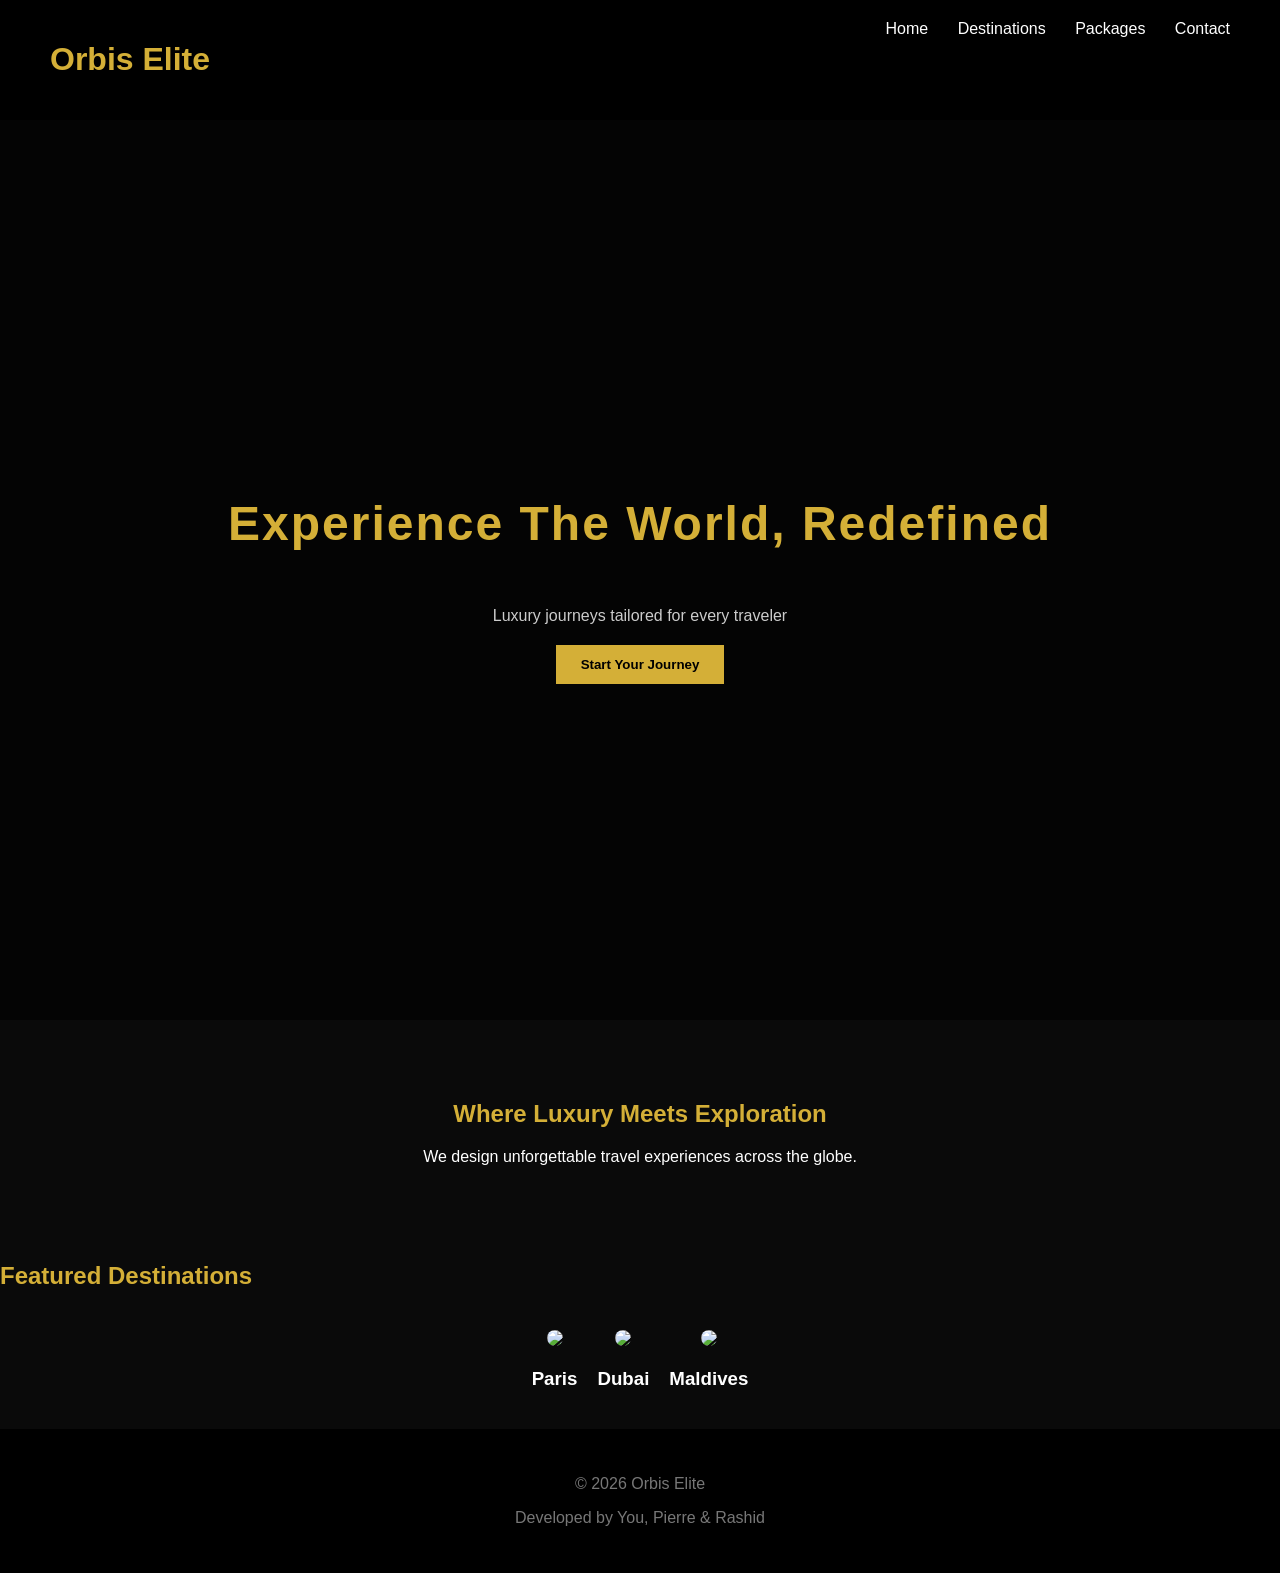
==== index.html @ 08ec7aa3 "Add files via upload" ====
<!DOCTYPE html>
<html lang="en">
<head>
    <meta charset="UTF-8">
    <title>Orbis Elite</title>
    <link rel="stylesheet" href="style.css">
</head>
<body>

<!-- NAVBAR -->
<header>
    <h1>Orbis Elite</h1>
    <nav>
        <a href="#">Home</a>
        <a href="#">Destinations</a>
        <a href="#">Packages</a>
        <a href="#">Contact</a>
    </nav>
</header>

<!-- HERO -->
<section class="hero">
    <div class="overlay">
        <h2>Experience The World, Redefined</h2>
        <p>Luxury journeys tailored for every traveler</p>
        <button>Start Your Journey</button>
    </div>
</section>

<!-- TAGLINE -->
<section class="tagline">
    <h2>Where Luxury Meets Exploration</h2>
    <p>We design unforgettable travel experiences across the globe.</p>
</section>

<!-- DESTINATIONS -->
<section class="destinations">
    <h2>Featured Destinations</h2>

    <div class="cards">
        <div class="card">
            <img src="https://source.unsplash.com/300x200/?paris">
            <h3>Paris</h3>
        </div>

        <div class="card">
            <img src="https://source.unsplash.com/300x200/?dubai">
            <h3>Dubai</h3>
        </div>

        <div class="card">
            <img src="https://source.unsplash.com/300x200/?maldives">
            <h3>Maldives</h3>
        </div>
    </div>
</section>

<!-- FOOTER -->
<footer>
    <p>© 2026 Orbis Elite</p>
    <p>Developed by You, Pierre & Rashid</p>
</footer>

</body>
</html>
---- style.css ----
body {
    margin: 0;
    font-family: 'Segoe UI', sans-serif;
    background: #0a0a0a;
    color: white;
}

/* NAVBAR */
header {
    display: flex;
    justify-content: space-between;
    padding: 20px 50px;
    background: black;
}

header h1 {
    color: #d4af37;
}

nav a {
    color: white;
    margin-left: 25px;
    text-decoration: none;
    transition: 0.3s;
}

nav a:hover {
    color: #d4af37;
}

/* HERO */
.hero {
    height: 100vh;
    background: url('https://source.unsplash.com/1600x900/?luxury,travel') center/cover;
}

.overlay {
    height: 100%;
    background: rgba(0,0,0,0.6);
    display: flex;
    flex-direction: column;
    justify-content: center;
    align-items: center;
    text-align: center;
}

.overlay h2 {
    font-size: 3rem;
    letter-spacing: 2px;
}

.overlay p {
    color: #ccc;
    margin-bottom: 20px;
}

/* BUTTON */
button {
    padding: 12px 25px;
    background: #d4af37;
    border: none;
    cursor: pointer;
    font-weight: bold;
}

button:hover {
    background: white;
}

/* TAGLINE */
.tagline {
    text-align: center;
    padding: 60px 20px;
}

h2 {
    color: #d4af37;
}

/* DESTINATIONS */
.cards {
    display: flex;
    justify-content: center;
    gap: 20px;
    padding: 20px;
}

.card {
    text-align: center;
    transition: 0.4s;
}

.card img {
    width: 220px;
    border-radius: 10px;
    transition: 0.4s;
}

/* HOVER EFFECT */
.card:hover img {
    transform: scale(1.1);
}

.card:hover {
    transform: translateY(-10px);
}

/* FOOTER */
footer {
    text-align: center;
    padding: 30px;
    background: black;
    color: #777;
}
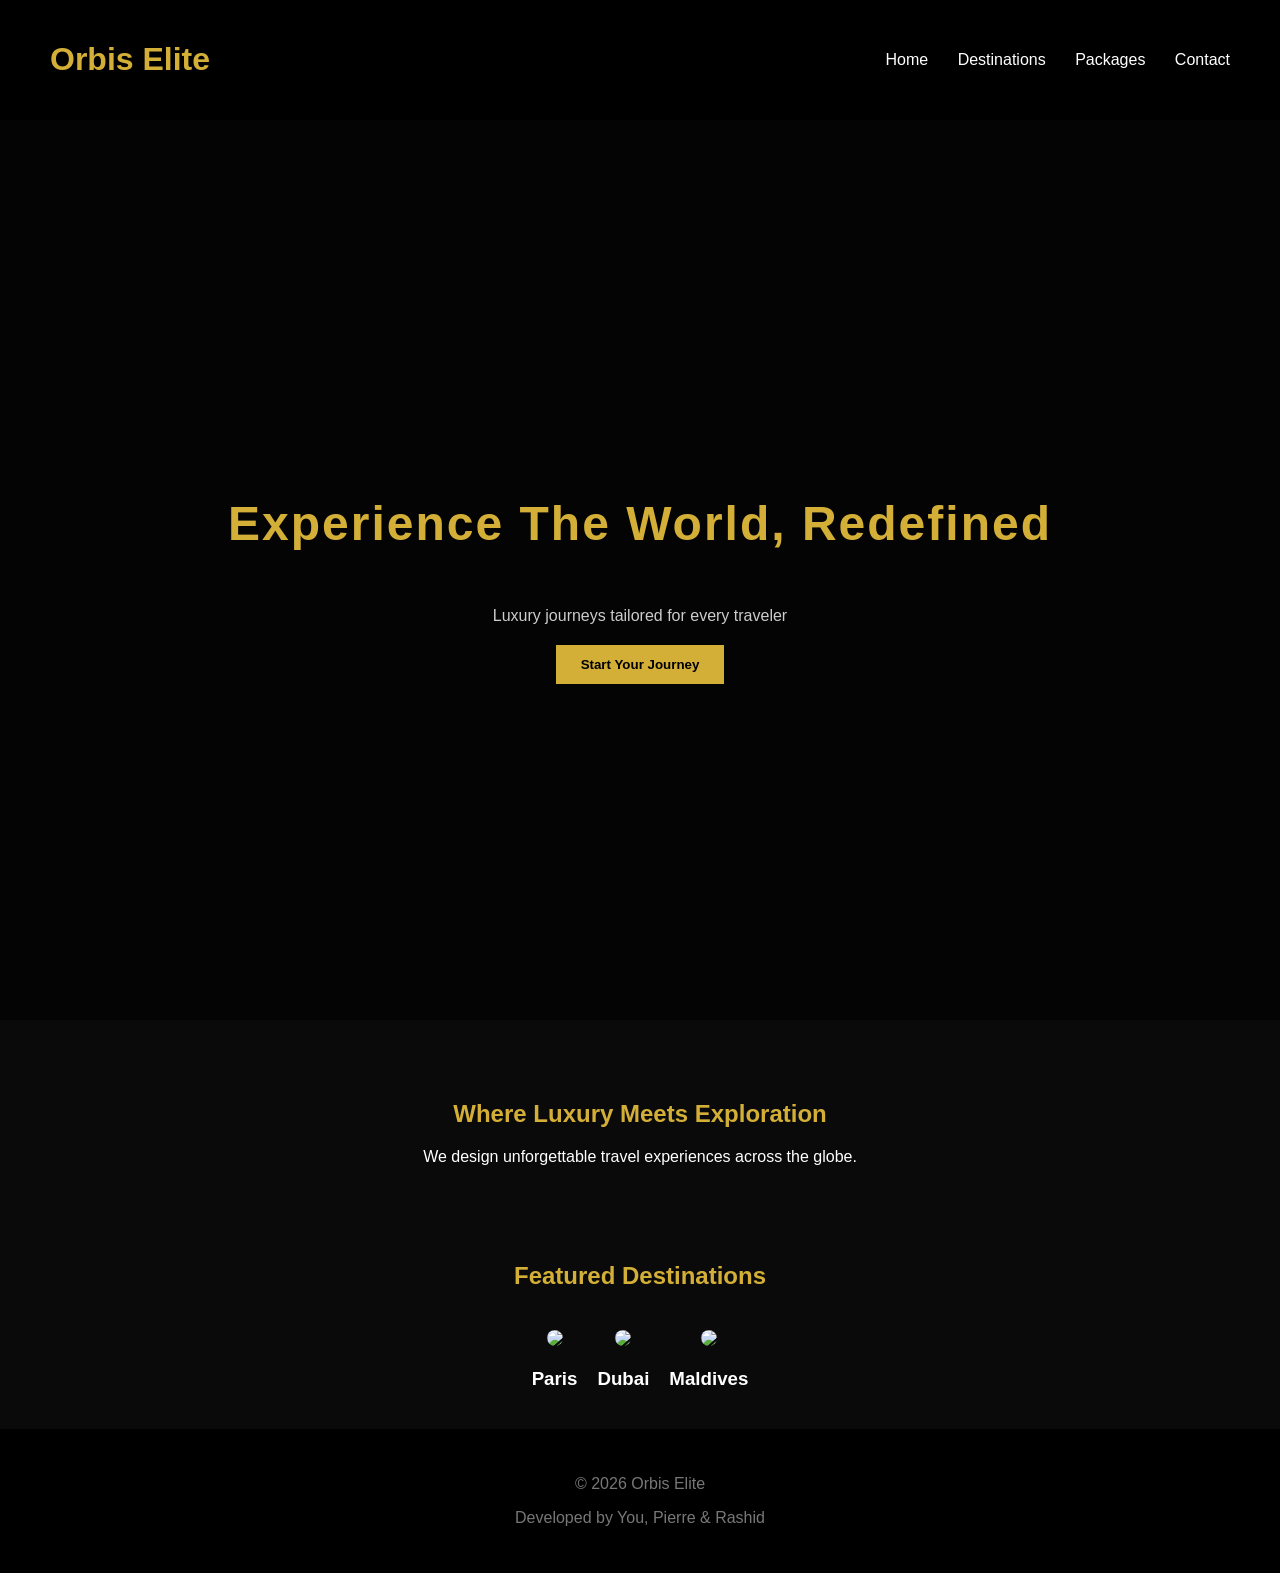
==== commit 7ab0daf6: "destinations page done!!" ====
--- a/index.html
+++ b/index.html
@@ -11,8 +11,8 @@
 <header>
     <h1>Orbis Elite</h1>
     <nav>
-        <a href="#">Home</a>
-        <a href="#">Destinations</a>
+        <a href="index.html">Home</a>
+        <a href="destinations.html">Destinations</a>
         <a href="#">Packages</a>
         <a href="#">Contact</a>
     </nav>
@@ -39,17 +39,17 @@
 
     <div class="cards">
         <div class="card">
-            <img src="https://source.unsplash.com/300x200/?paris">
+            <img src="https://images.unsplash.com/photo-1499856871958-5b9627545d1a?w=300">
             <h3>Paris</h3>
         </div>
 
         <div class="card">
-            <img src="https://source.unsplash.com/300x200/?dubai">
+            <img src="https://images.unsplash.com/photo-1512453979798-5ea266f8880c?w=300">
             <h3>Dubai</h3>
         </div>
 
         <div class="card">
-            <img src="https://source.unsplash.com/300x200/?maldives">
+            <img src="https://images.unsplash.com/photo-1514282401047-d79a71a590e8?w=300">
             <h3>Maldives</h3>
         </div>
     </div>
--- a/style.css
+++ b/style.css
@@ -8,6 +8,7 @@
 /* NAVBAR */
 header {
     display: flex;
+    align-items: center;
     justify-content: space-between;
     padding: 20px 50px;
     background: black;
@@ -31,7 +32,9 @@
 /* HERO */
 .hero {
     height: 100vh;
-    background: url('https://source.unsplash.com/1600x900/?luxury,travel') center/cover;
+    background: url('https://images.unsplash.com/photo-1476514525535-07fb3b4ae5f1?w=1600') center/cover;
+    background-attachment: fixed;
+    position: relative;
 }
 
 .overlay {
@@ -75,6 +78,7 @@
 
 h2 {
     color: #d4af37;
+    text-align: center;
 }
 
 /* DESTINATIONS */
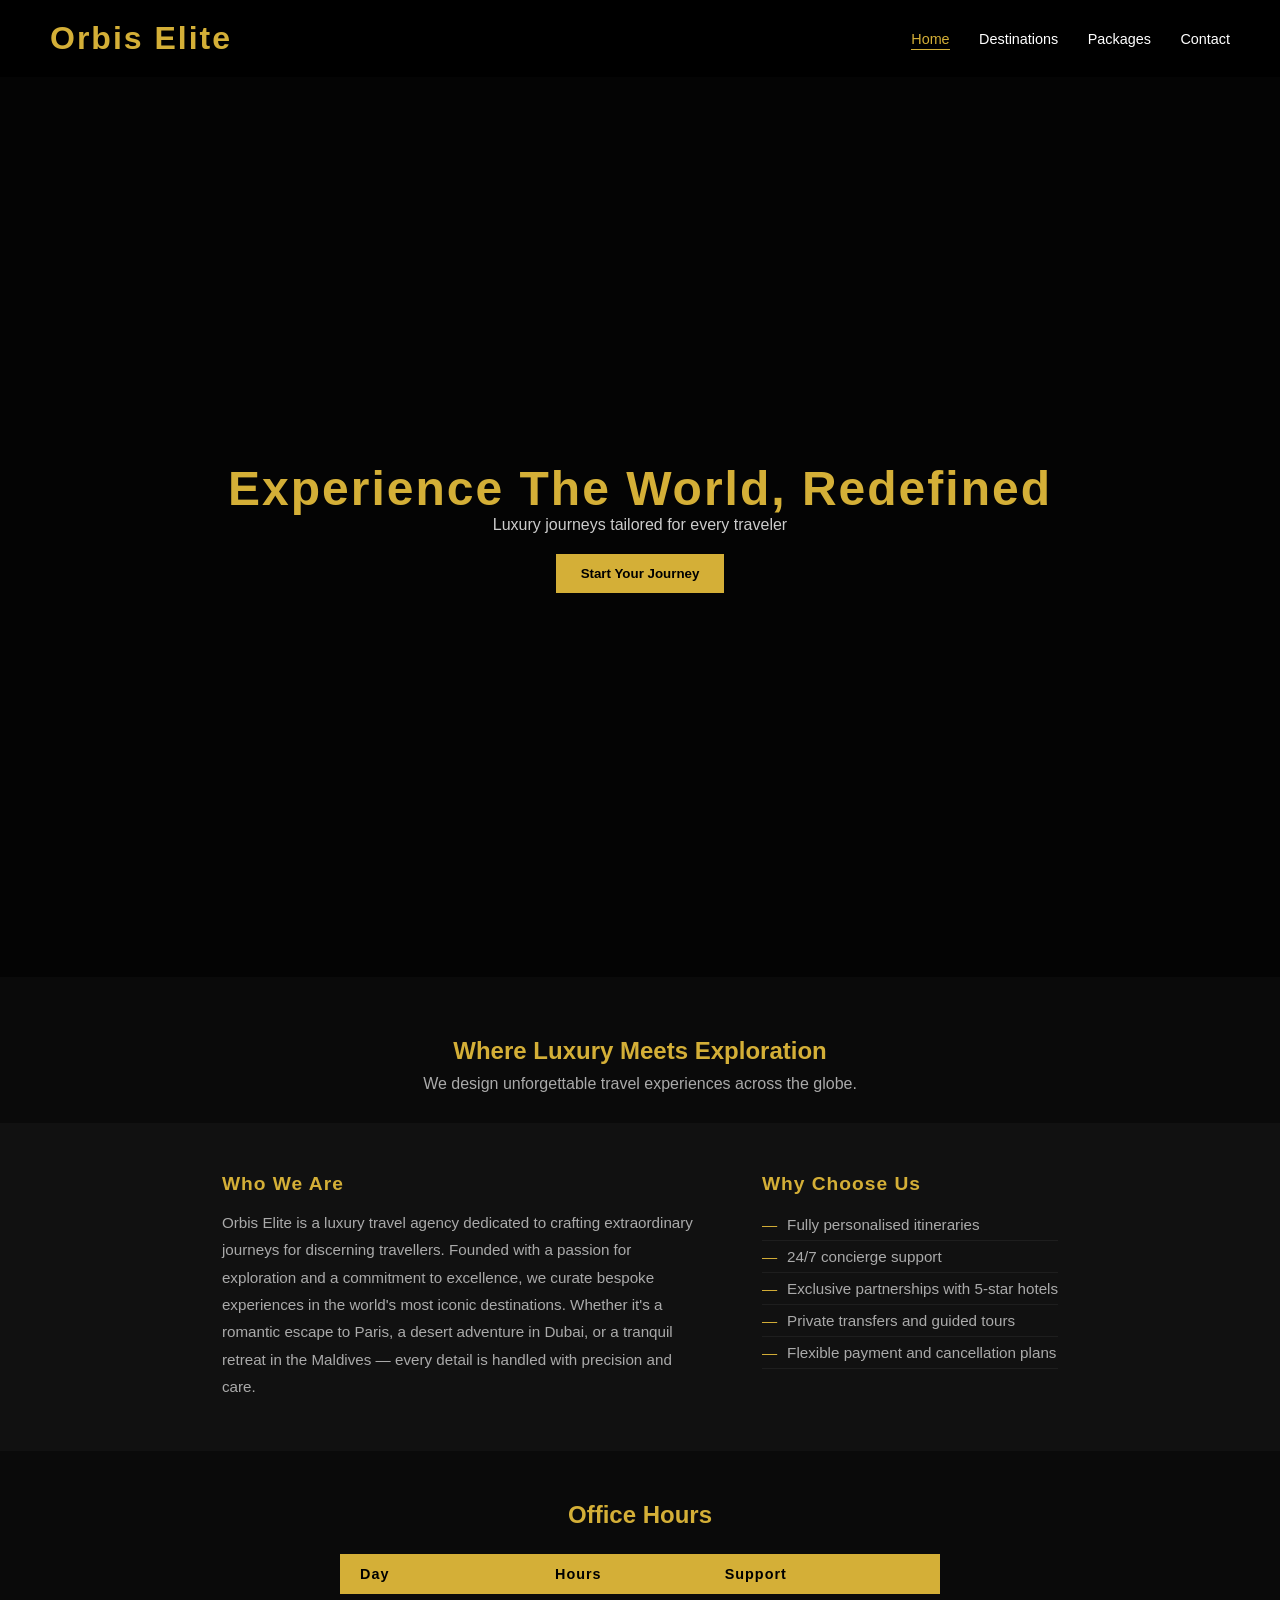
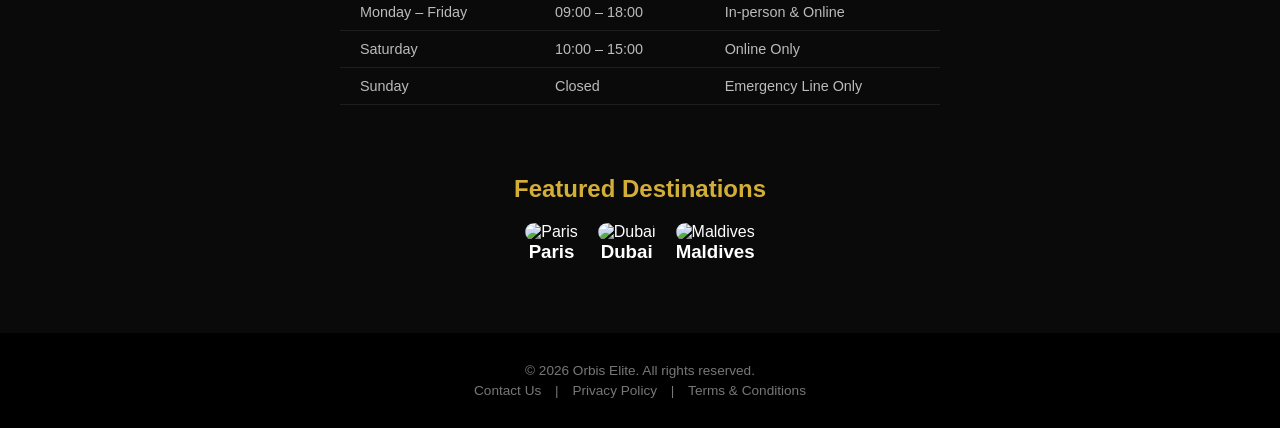
==== commit a15af2ff: "complete" ====
--- a/index.html
+++ b/index.html
@@ -11,10 +11,10 @@
 <header>
     <h1>Orbis Elite</h1>
     <nav>
-        <a href="index.html">Home</a>
+        <a href="index.html" class="active">Home</a>
         <a href="destinations.html">Destinations</a>
-        <a href="#">Packages</a>
-        <a href="#">Contact</a>
+        <a href="packages.xml">Packages</a>
+        <a href="contact.html">Contact</a>
     </nav>
 </header>
 
@@ -33,23 +33,65 @@
     <p>We design unforgettable travel experiences across the globe.</p>
 </section>
 
-<!-- DESTINATIONS -->
+<!-- ABOUT: paragraph + list -->
+<section class="about-section">
+    <div class="about-text">
+        <h3>Who We Are</h3>
+        <p>Orbis Elite is a luxury travel agency dedicated to crafting extraordinary journeys for discerning travellers. Founded with a passion for exploration and a commitment to excellence, we curate bespoke experiences in the world's most iconic destinations. Whether it's a romantic escape to Paris, a desert adventure in Dubai, or a tranquil retreat in the Maldives — every detail is handled with precision and care.</p>
+    </div>
+    <div class="about-list">
+        <h3>Why Choose Us</h3>
+        <ul>
+            <li>Fully personalised itineraries</li>
+            <li>24/7 concierge support</li>
+            <li>Exclusive partnerships with 5-star hotels</li>
+            <li>Private transfers and guided tours</li>
+            <li>Flexible payment and cancellation plans</li>
+        </ul>
+    </div>
+</section>
+
+<!-- OPENING HOURS TABLE -->
+<section class="hours-section">
+    <h2>Office Hours</h2>
+    <table class="hours-table">
+        <tr>
+            <th>Day</th>
+            <th>Hours</th>
+            <th>Support</th>
+        </tr>
+        <tr>
+            <td>Monday – Friday</td>
+            <td>09:00 – 18:00</td>
+            <td>In-person & Online</td>
+        </tr>
+        <tr>
+            <td>Saturday</td>
+            <td>10:00 – 15:00</td>
+            <td>Online Only</td>
+        </tr>
+        <tr>
+            <td>Sunday</td>
+            <td>Closed</td>
+            <td>Emergency Line Only</td>
+        </tr>
+    </table>
+</section>
+
+<!-- FEATURED DESTINATIONS -->
 <section class="destinations">
     <h2>Featured Destinations</h2>
-
     <div class="cards">
         <div class="card">
-            <img src="https://images.unsplash.com/photo-1499856871958-5b9627545d1a?w=300">
+            <img src="https://images.unsplash.com/photo-1499856871958-5b9627545d1a?w=300" alt="Paris">
             <h3>Paris</h3>
         </div>
-
         <div class="card">
-            <img src="https://images.unsplash.com/photo-1512453979798-5ea266f8880c?w=300">
+            <img src="https://images.unsplash.com/photo-1512453979798-5ea266f8880c?w=300" alt="Dubai">
             <h3>Dubai</h3>
         </div>
-
         <div class="card">
-            <img src="https://images.unsplash.com/photo-1514282401047-d79a71a590e8?w=300">
+            <img src="https://images.unsplash.com/photo-1514282401047-d79a71a590e8?w=300" alt="Maldives">
             <h3>Maldives</h3>
         </div>
     </div>
@@ -57,8 +99,12 @@
 
 <!-- FOOTER -->
 <footer>
-    <p>© 2026 Orbis Elite</p>
-    <p>Developed by You, Pierre & Rashid</p>
+    <p>© 2026 Orbis Elite. All rights reserved.</p>
+    <p>
+        <a href="contact.html" style="color:#777; text-decoration:none; margin: 0 10px;">Contact Us</a> |
+        <a href="#" style="color:#777; text-decoration:none; margin: 0 10px;">Privacy Policy</a> |
+        <a href="#" style="color:#777; text-decoration:none; margin: 0 10px;">Terms & Conditions</a>
+    </p>
 </footer>
 
 </body>
--- a/style.css
+++ b/style.css
@@ -1,11 +1,17 @@
+/* ===== BASE ===== */
+* {
+    margin: 0;
+    padding: 0;
+    box-sizing: border-box;
+}
+
 body {
-    margin: 0;
     font-family: 'Segoe UI', sans-serif;
     background: #0a0a0a;
     color: white;
 }
 
-/* NAVBAR */
+/* ===== NAVBAR ===== */
 header {
     display: flex;
     align-items: center;
@@ -16,6 +22,7 @@
 
 header h1 {
     color: #d4af37;
+    letter-spacing: 2px;
 }
 
 nav a {
@@ -23,13 +30,61 @@
     margin-left: 25px;
     text-decoration: none;
     transition: 0.3s;
+    font-size: 0.9rem;
 }
 
 nav a:hover {
     color: #d4af37;
 }
 
-/* HERO */
+nav a.active {
+    color: #d4af37;
+    border-bottom: 1px solid #d4af37;
+    padding-bottom: 2px;
+}
+
+/* ===== FOOTER ===== */
+footer {
+    text-align: center;
+    padding: 30px;
+    background: black;
+    color: #777;
+    font-size: 0.85rem;
+}
+
+footer p + p {
+    margin-top: 5px;
+}
+
+/* ===== BUTTONS ===== */
+button, .dest-btn {
+    padding: 12px 25px;
+    background: #d4af37;
+    border: none;
+    cursor: pointer;
+    font-weight: bold;
+    transition: background 0.3s;
+}
+
+button:hover, .dest-btn:hover {
+    background: white;
+    color: black;
+}
+
+/* ===== SHARED HEADINGS ===== */
+h2 {
+    color: #d4af37;
+    text-align: center;
+}
+
+.gold-line {
+    width: 60px;
+    height: 2px;
+    background: #d4af37;
+    margin: 14px auto 0;
+}
+
+/* ===== HOME: HERO ===== */
 .hero {
     height: 100vh;
     background: url('https://images.unsplash.com/photo-1476514525535-07fb3b4ae5f1?w=1600') center/cover;
@@ -57,31 +112,112 @@
     margin-bottom: 20px;
 }
 
-/* BUTTON */
-button {
-    padding: 12px 25px;
+/* ===== HOME: TAGLINE ===== */
+.tagline {
+    text-align: center;
+    padding: 60px 20px 30px;
+}
+
+.tagline p {
+    color: #aaa;
+    margin-top: 10px;
+}
+
+/* ===== HOME: ABOUT SECTION (paragraph + list requirement) ===== */
+.about-section {
+    display: flex;
+    justify-content: center;
+    gap: 60px;
+    padding: 50px 80px;
+    background: #111;
+    flex-wrap: wrap;
+}
+
+.about-text {
+    max-width: 480px;
+}
+
+.about-text h3 {
+    color: #d4af37;
+    font-size: 1.2rem;
+    letter-spacing: 1px;
+    margin-bottom: 14px;
+}
+
+.about-text p {
+    color: #aaa;
+    line-height: 1.8;
+    font-size: 0.95rem;
+}
+
+.about-list h3 {
+    color: #d4af37;
+    font-size: 1.2rem;
+    letter-spacing: 1px;
+    margin-bottom: 14px;
+}
+
+.about-list ul {
+    list-style: none;
+    padding: 0;
+}
+
+.about-list ul li {
+    color: #aaa;
+    font-size: 0.95rem;
+    padding: 7px 0;
+    border-bottom: 1px solid #1e1e1e;
+}
+
+.about-list ul li::before {
+    content: '—';
+    color: #d4af37;
+    margin-right: 10px;
+}
+
+/* ===== HOME: OPENING HOURS TABLE ===== */
+.hours-section {
+    padding: 50px 80px;
+    text-align: center;
+}
+
+.hours-section h2 {
+    margin-bottom: 25px;
+}
+
+.hours-table {
+    width: 100%;
+    max-width: 600px;
+    margin: 0 auto;
+    border-collapse: collapse;
+    font-size: 0.9rem;
+}
+
+.hours-table th {
     background: #d4af37;
-    border: none;
-    cursor: pointer;
-    font-weight: bold;
-}
-
-button:hover {
-    background: white;
-}
-
-/* TAGLINE */
-.tagline {
-    text-align: center;
-    padding: 60px 20px;
-}
-
-h2 {
-    color: #d4af37;
-    text-align: center;
-}
-
-/* DESTINATIONS */
+    color: black;
+    padding: 12px 20px;
+    text-align: left;
+    letter-spacing: 1px;
+}
+
+.hours-table td {
+    padding: 10px 20px;
+    border-bottom: 1px solid #1e1e1e;
+    color: #bbb;
+    text-align: left;
+}
+
+.hours-table tr:hover td {
+    background: #111;
+    color: white;
+}
+
+/* ===== HOME: DESTINATION CARDS ===== */
+.destinations {
+    padding: 20px 0 50px;
+}
+
 .cards {
     display: flex;
     justify-content: center;
@@ -100,7 +236,6 @@
     transition: 0.4s;
 }
 
-/* HOVER EFFECT */
 .card:hover img {
     transform: scale(1.1);
 }
@@ -109,10 +244,311 @@
     transform: translateY(-10px);
 }
 
-/* FOOTER */
-footer {
-    text-align: center;
-    padding: 30px;
-    background: black;
-    color: #777;
+/* ===== DESTINATIONS PAGE: HERO ===== */
+.dest-hero {
+    height: 400px;
+    background: url('https://images.unsplash.com/photo-1707343848552-893e05dba6ac?w=1600') center/cover;
+    background-attachment: fixed;
+    position: relative;
+}
+
+.dest-hero-overlay {
+    height: 100%;
+    background: rgba(0,0,0,0.6);
+    display: flex;
+    flex-direction: column;
+    justify-content: center;
+    align-items: center;
+    text-align: center;
+}
+
+.dest-hero-overlay h2 {
+    font-size: 2.4rem;
+    letter-spacing: 3px;
+}
+
+.dest-hero-overlay p {
+    color: #ccc;
+    margin-top: 10px;
+    letter-spacing: 1px;
+}
+
+/* ===== DESTINATIONS PAGE: INTRO ===== */
+.dest-intro {
+    text-align: center;
+    padding: 55px 20px 30px;
+}
+
+.dest-intro p {
+    color: #aaa;
+    max-width: 560px;
+    margin: 12px auto 0;
+    line-height: 1.7;
+    font-size: 0.95rem;
+}
+
+/* ===== DESTINATIONS PAGE: CARDS GRID ===== */
+.dest-grid {
+    display: grid;
+    grid-template-columns: repeat(3, 1fr);
+    gap: 24px;
+    max-width: 1200px;
+    margin: 40px auto;
+    padding: 0 40px;
+}
+
+.dest-card {
+    background: #111;
+    border-radius: 12px;
+    overflow: hidden;
+    transition: transform 0.4s;
+    cursor: pointer;
+}
+
+.dest-card:hover {
+    transform: translateY(-10px);
+}
+
+.dest-card-img-wrap {
+    overflow: hidden;
+    height: 220px;
+}
+
+.dest-card-img {
+    width: 100%;
+    height: 220px;
+    object-fit: cover;
+    display: block;
+    transition: transform 0.5s;
+}
+
+.dest-card:hover .dest-card-img {
+    transform: scale(1.06);
+}
+
+.dest-card-body {
+    padding: 20px;
+}
+
+.region {
+    color: #888;
+    font-size: 0.78rem;
+    letter-spacing: 2px;
+    text-transform: uppercase;
+    margin-bottom: 6px;
+}
+
+.dest-card-body h3 {
+    color: #d4af37;
+    font-size: 1.2rem;
+    margin-bottom: 10px;
+    letter-spacing: 1px;
+}
+
+.dest-card-body p {
+    color: #bbb;
+    font-size: 0.88rem;
+    line-height: 1.6;
+    margin-bottom: 16px;
+}
+
+.dest-tags {
+    display: flex;
+    gap: 8px;
+    flex-wrap: wrap;
+    margin-bottom: 16px;
+}
+
+.tag {
+    background: rgba(212,175,55,0.1);
+    border: 1px solid rgba(212,175,55,0.3);
+    color: #d4af37;
+    font-size: 0.72rem;
+    padding: 3px 10px;
+    border-radius: 20px;
+    letter-spacing: 0.5px;
+}
+
+.dest-btn {
+    display: inline-block;
+    padding: 9px 20px;
+    background: transparent;
+    border: 1px solid #d4af37;
+    color: #d4af37;
+    font-size: 0.82rem;
+    font-weight: bold;
+    letter-spacing: 1px;
+    cursor: pointer;
+    transition: all 0.3s;
+    border-radius: 3px;
+}
+
+.dest-btn:hover {
+    background: #d4af37;
+    color: black;
+}
+
+/* ===== DESTINATIONS PAGE: STATS STRIP ===== */
+.highlight-strip {
+    background: #111;
+    padding: 60px 40px;
+    margin-top: 20px;
+    display: flex;
+    justify-content: center;
+    gap: 60px;
+    text-align: center;
+}
+
+.stat-num {
+    font-size: 2rem;
+    color: #d4af37;
+    font-weight: bold;
+}
+
+.stat-label {
+    color: #888;
+    font-size: 0.82rem;
+    letter-spacing: 1px;
+    text-transform: uppercase;
+    margin-top: 4px;
+}
+
+/* ===== CONTACT PAGE ===== */
+.contact-hero {
+    height: 340px;
+    background: url('https://images.unsplash.com/photo-1423666639041-f56000c27a9a?w=1600') center/cover;
+    background-attachment: fixed;
+    position: relative;
+}
+
+.contact-hero-overlay {
+    height: 100%;
+    background: rgba(0,0,0,0.6);
+    display: flex;
+    flex-direction: column;
+    justify-content: center;
+    align-items: center;
+    text-align: center;
+}
+
+.contact-hero-overlay h2 {
+    font-size: 2.4rem;
+    letter-spacing: 3px;
+}
+
+.contact-hero-overlay p {
+    color: #ccc;
+    margin-top: 10px;
+    letter-spacing: 1px;
+}
+
+.contact-body {
+    display: flex;
+    justify-content: center;
+    gap: 60px;
+    padding: 60px 80px;
+    flex-wrap: wrap;
+}
+
+.contact-info h3 {
+    color: #d4af37;
+    letter-spacing: 1px;
+    margin-bottom: 20px;
+    font-size: 1.1rem;
+}
+
+.contact-info ul {
+    list-style: none;
+    padding: 0;
+}
+
+.contact-info ul li {
+    color: #aaa;
+    font-size: 0.95rem;
+    padding: 10px 0;
+    border-bottom: 1px solid #1e1e1e;
+}
+
+.contact-info ul li span {
+    color: #d4af37;
+    margin-right: 10px;
+    font-weight: bold;
+}
+
+.contact-form h3 {
+    color: #d4af37;
+    letter-spacing: 1px;
+    margin-bottom: 20px;
+    font-size: 1.1rem;
+}
+
+.contact-form input,
+.contact-form textarea {
+    display: block;
+    width: 100%;
+    background: #111;
+    border: 1px solid #333;
+    color: white;
+    padding: 12px 15px;
+    font-family: 'Segoe UI', sans-serif;
+    font-size: 0.9rem;
+    margin-bottom: 14px;
+    border-radius: 4px;
+    min-width: 340px;
+}
+
+.contact-form input:focus,
+.contact-form textarea:focus {
+    outline: none;
+    border-color: #d4af37;
+}
+
+.contact-form textarea {
+    height: 130px;
+    resize: vertical;
+}
+
+.contact-form button {
+    width: 100%;
+    border-radius: 3px;
+    font-size: 0.9rem;
+    letter-spacing: 1px;
+}
+
+/* ===== CONTACT PAGE: OFFICE TABLE ===== */
+.offices-section {
+    padding: 10px 80px 60px;
+    text-align: center;
+}
+
+.offices-section h2 {
+    margin-bottom: 25px;
+}
+
+.offices-table {
+    width: 100%;
+    max-width: 800px;
+    margin: 0 auto;
+    border-collapse: collapse;
+    font-size: 0.9rem;
+}
+
+.offices-table th {
+    background: #d4af37;
+    color: black;
+    padding: 12px 20px;
+    text-align: left;
+    letter-spacing: 1px;
+}
+
+.offices-table td {
+    padding: 10px 20px;
+    border-bottom: 1px solid #1e1e1e;
+    color: #bbb;
+    text-align: left;
+}
+
+.offices-table tr:hover td {
+    background: #111;
+    color: white;
 }
